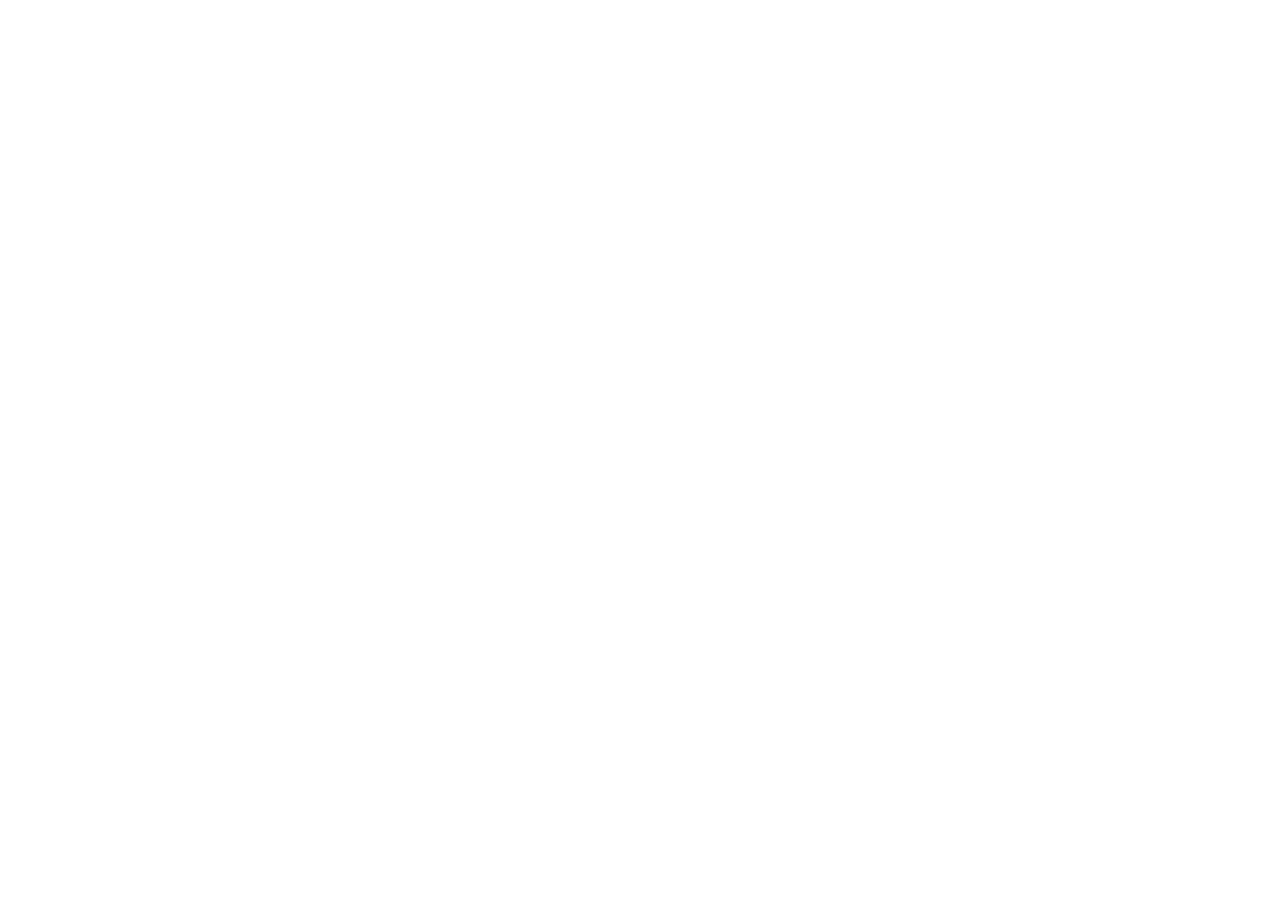
==== contactUsForm/index.html @ b798bd62 "contact html completed" ====
<!DOCTYPE html>
<html lang="en">
<head>
    <meta charset="UTF-8">
    <meta name="viewport" content="width=device-width, initial-scale=1.0">
    <title>Document</title>
</head>
<body>
    
</body>
</html>
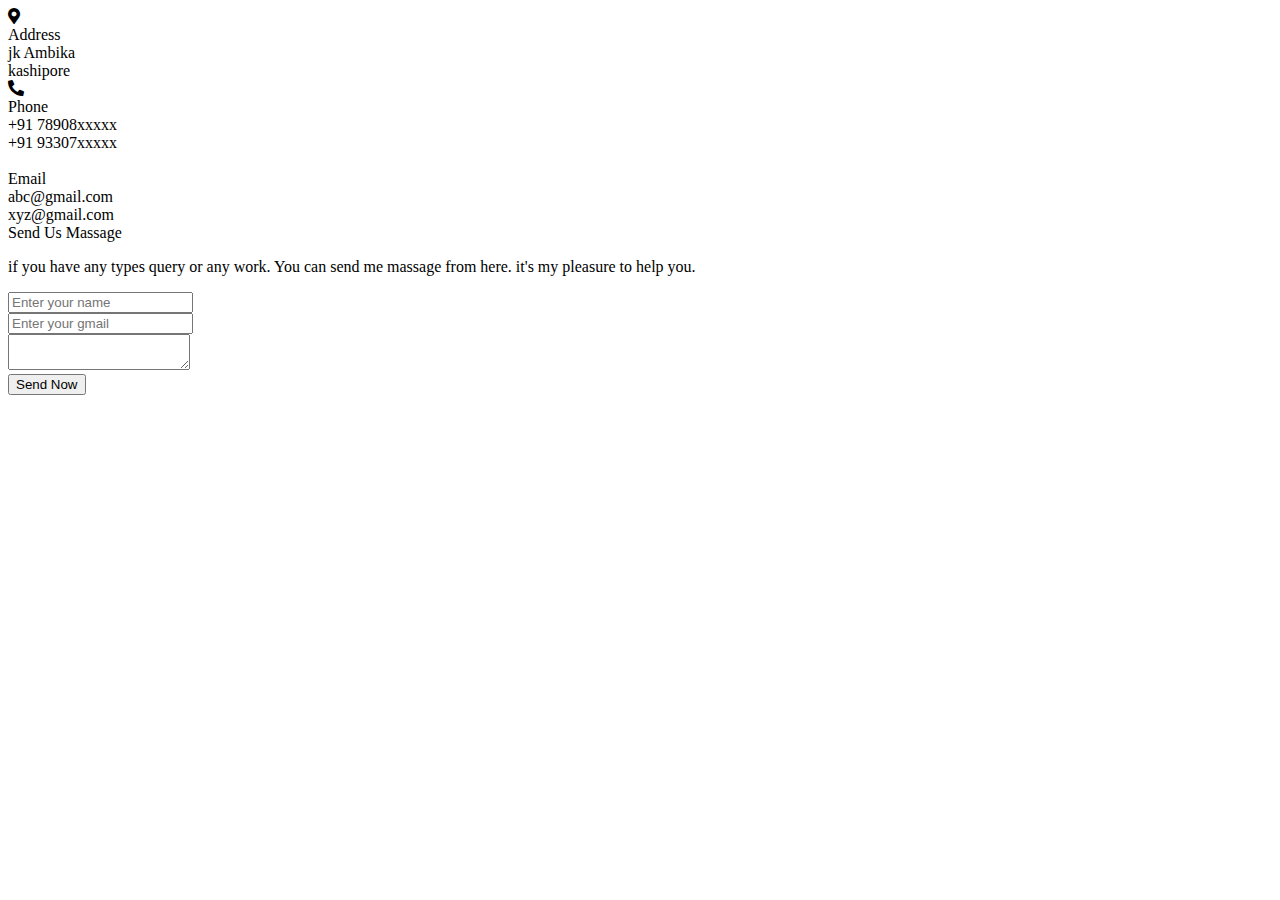
==== commit b4a7a277: "complete html of contact us" ====
--- a/contactUsForm/index.html
+++ b/contactUsForm/index.html
@@ -3,9 +3,52 @@
 <head>
     <meta charset="UTF-8">
     <meta name="viewport" content="width=device-width, initial-scale=1.0">
-    <title>Document</title>
+    <title>Contect Us Form</title>
+    <link rel="stylesheet" href="https://cdnjs.cloudflare.com/ajax/libs/font-awesome/5.15.2/css/all.min.css"/>
 </head>
 <body>
+    <div class="Container">
+        <div class="content">
+            <div class="left-side">
+                <div class="address details"> 
+                    <i class="fas fa-map-marker-alt"></i>
+                    <div class="topic">Address</div>
+                    <div class="text-one">jk Ambika</div>
+                    <div class="text-two">kashipore</div>
+                </div>
+                <div class="phone details"> 
+                    <i class="fas fa-phone-alt"></i>
+                    <div class="topic">Phone</div>
+                    <div class="text-one">+91 78908xxxxx</div>
+                    <div class="text-two">+91 93307xxxxx</div>
+                </div>
+                <div class="address details"> 
+                    <i class="fas fa-envelope-alt"></i>
+                    <div class="topic">Email</div>
+                    <div class="text-one">abc@gmail.com</div>
+                    <div class="text-two">xyz@gmail.com</div>
+                </div>
+            </div>
+            <div class="right-side">
+                <div class="topic">Send Us Massage</div>
+                <p>if you have any types query or any work. You can send me massage from here. it's my pleasure to help you.</p>
+            </div>
+            <form action="#">
+                <div class="input-box">
+                    <input type="text" placeholder="Enter your name">
+                </div>
+                <div class="input-box">
+                    <input type="text" placeholder="Enter your gmail">
+                </div>
+                <div class="input-box massage-box">
+                     <textarea></textarea>
+                </div>
+                <div class="button">
+                    <input type="button" value="Send Now">
+                </div>
+            </form>
+        </div>
+    </div>
     
 </body>
 </html>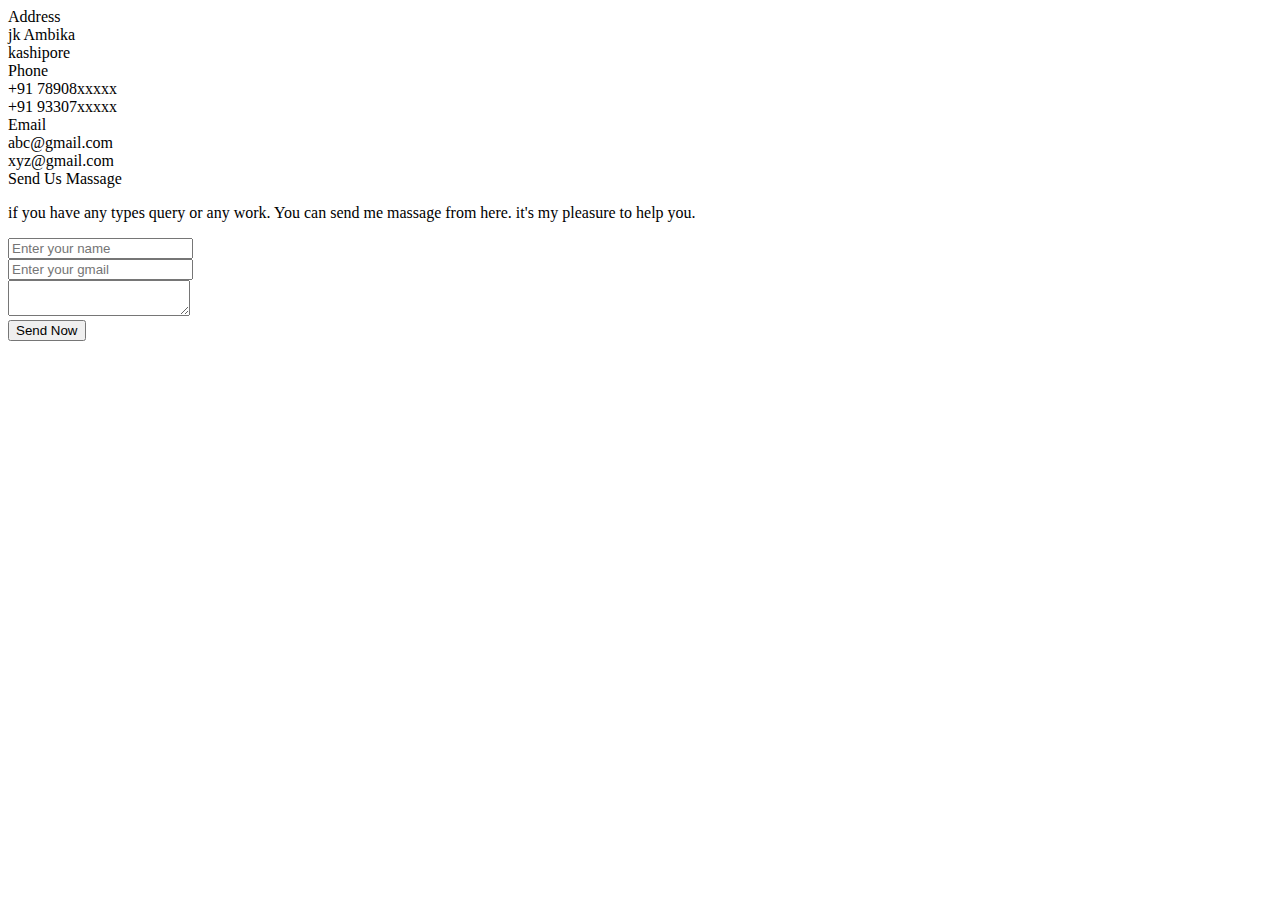
==== commit 5dad467a: "html" ====
--- a/contactUsForm/index.html
+++ b/contactUsForm/index.html
@@ -4,10 +4,10 @@
     <meta charset="UTF-8">
     <meta name="viewport" content="width=device-width, initial-scale=1.0">
     <title>Contect Us Form</title>
-    <link rel="stylesheet" href="https://cdnjs.cloudflare.com/ajax/libs/font-awesome/5.15.2/css/all.min.css"/>
+    <link rel="stylesheet"  />
 </head>
 <body>
-    <div class="Container">
+    <div class="container">
         <div class="content">
             <div class="left-side">
                 <div class="address details"> 
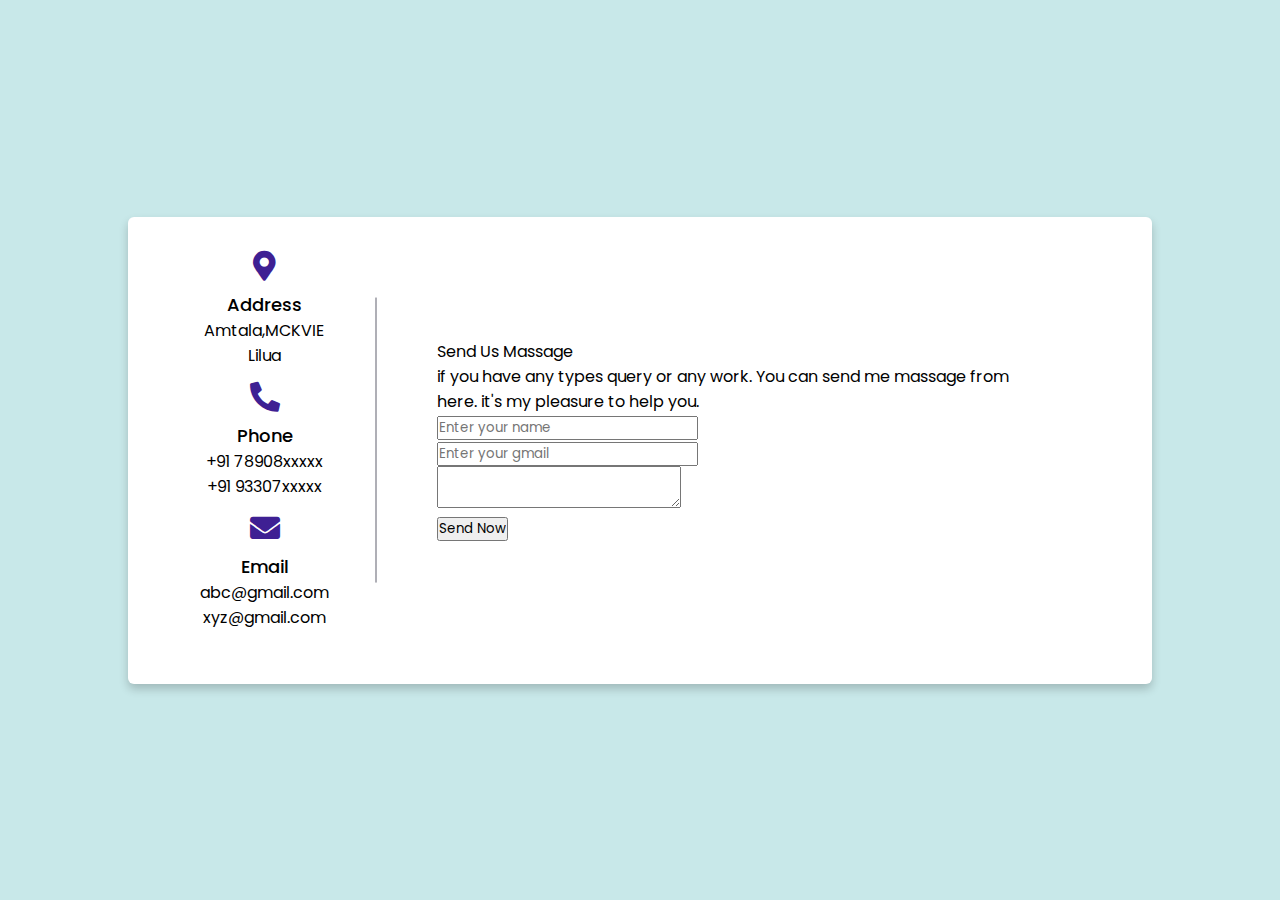
==== commit 571365fb: "responsive contact  desigh" ====
--- a/contactUsForm/index.html
+++ b/contactUsForm/index.html
@@ -2,9 +2,11 @@
 <html lang="en">
 <head>
     <meta charset="UTF-8">
+    <title>Contect Us Form</title>
+    <link rel="stylesheet" href="./style.css">
+    <!--Fontawesome CDN Link-->
+    <link rel="stylesheet" href="https://cdnjs.cloudflare.com/ajax/libs/font-awesome/5.15.2/css/all.min.css"/>
     <meta name="viewport" content="width=device-width, initial-scale=1.0">
-    <title>Contect Us Form</title>
-    <link rel="stylesheet"  />
 </head>
 <body>
     <div class="container">
@@ -13,8 +15,8 @@
                 <div class="address details"> 
                     <i class="fas fa-map-marker-alt"></i>
                     <div class="topic">Address</div>
-                    <div class="text-one">jk Ambika</div>
-                    <div class="text-two">kashipore</div>
+                    <div class="text-one">Amtala,MCKVIE</div>
+                    <div class="text-two">Lilua</div>
                 </div>
                 <div class="phone details"> 
                     <i class="fas fa-phone-alt"></i>
@@ -23,7 +25,7 @@
                     <div class="text-two">+91 93307xxxxx</div>
                 </div>
                 <div class="address details"> 
-                    <i class="fas fa-envelope-alt"></i>
+                    <i class="fas fa-envelope"></i>
                     <div class="topic">Email</div>
                     <div class="text-one">abc@gmail.com</div>
                     <div class="text-two">xyz@gmail.com</div>
@@ -32,23 +34,22 @@
             <div class="right-side">
                 <div class="topic">Send Us Massage</div>
                 <p>if you have any types query or any work. You can send me massage from here. it's my pleasure to help you.</p>
+                <form action="#">
+                    <div class="input-box">
+                        <input type="text" placeholder="Enter your name">
+                    </div>
+                    <div class="input-box">
+                        <input type="text" placeholder="Enter your gmail">
+                    </div>
+                    <div class="input-box massage-box">
+                         <textarea></textarea>
+                    </div>
+                    <div class="button">
+                        <input type="button" value="Send Now">
+                    </div>
+                </form>
             </div>
-            <form action="#">
-                <div class="input-box">
-                    <input type="text" placeholder="Enter your name">
-                </div>
-                <div class="input-box">
-                    <input type="text" placeholder="Enter your gmail">
-                </div>
-                <div class="input-box massage-box">
-                     <textarea></textarea>
-                </div>
-                <div class="button">
-                    <input type="button" value="Send Now">
-                </div>
-            </form>
         </div>
     </div>
-    
 </body>
 </html>--- a/contactUsForm/style.css
+++ b/contactUsForm/style.css
@@ -0,0 +1,59 @@
+@import url('https://fonts.googleapis.com/css2?family=Poppins:wght@200;300;400;500;600;700;&display');
+*{
+    margin: 0;
+    padding: 0;
+    box-sizing: border-box;
+    font-family: "poppins",sans-serif;
+}
+body {
+    min-height: 100vh;
+    width: 100%;
+    background: #c8e8e9;
+    display: flex;
+    align-items: center;
+    justify-content: center;
+}
+.container {
+    width: 80%;
+    background: #fff;
+    border-radius: 6px;
+    padding:20px 60px 40px 40px;
+    box-shadow: 0 5px 10px rgba(0,0,0,0.2);
+}
+.container .content {
+    display: flex;
+    align-items: center;
+    justify-content: space-between;
+}
+.container .content .left-side {
+    width: 25%;
+    height: 100%;
+    position: relative;
+}
+.content .left-side::before{
+    content: '';
+    position: absolute;
+    height: 70%;
+    width: 2px;
+    right: -15px;
+    top: 50%;
+    transform: translateY(-50%);
+    background: #afafb6;
+}
+.content .left-side .details {
+    margin: 14px;
+    text-align: center;
+}
+.content .left-side .details i{
+    font-size: 30px;
+    color: #3e2093;
+    margin-bottom: 10px;
+}
+.content .left-side .details .topic {
+    font-size: 18px;
+    font-weight: 500;
+}
+.container .content .right-side {
+    width: 75%;
+    margin: 75px;
+}